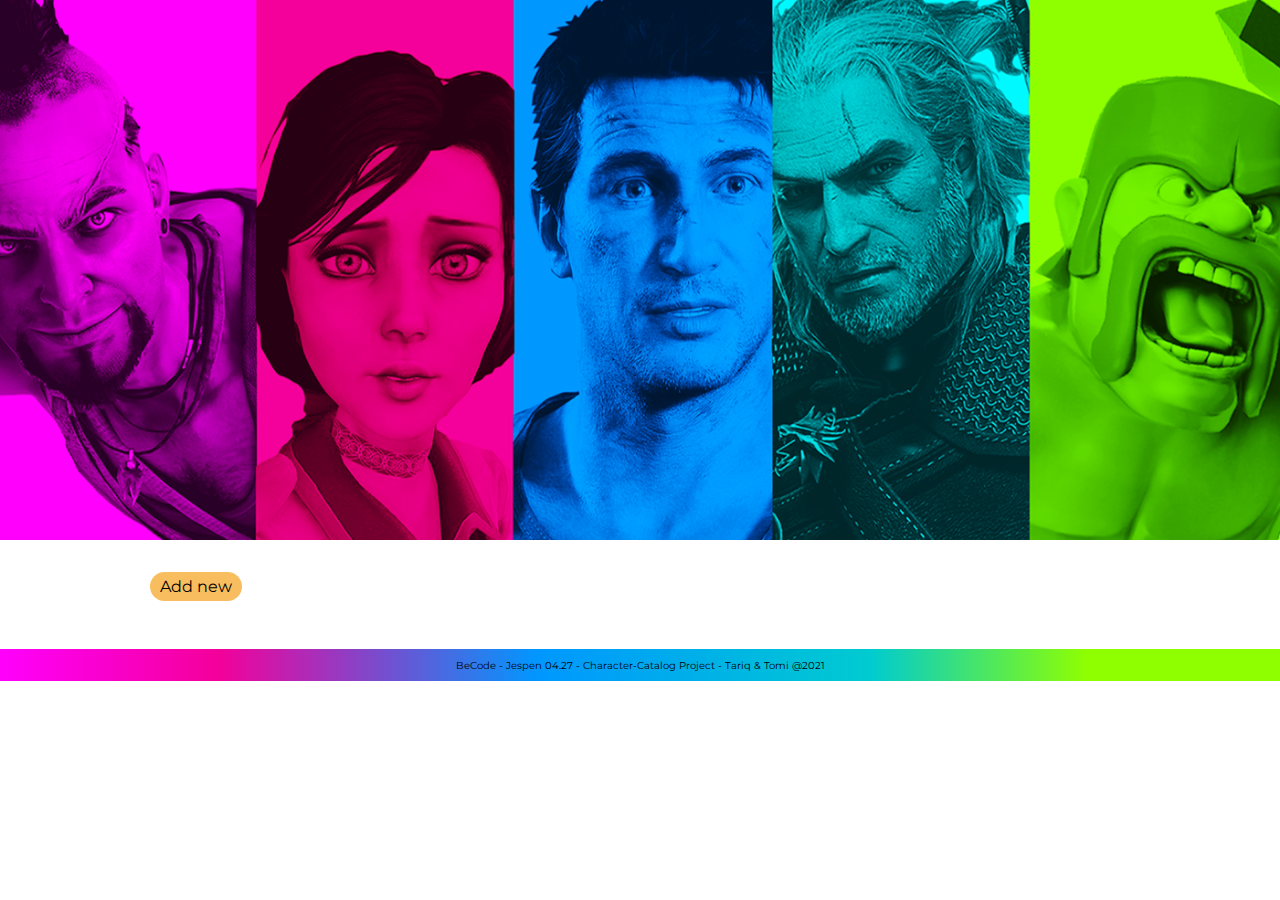
==== index.html @ 2823e84e "small fix" ====
<!DOCTYPE html>
<html lang="en">
  <head>
    <meta charset="UTF-8" />
    <meta http-equiv="X-UA-Compatible" content="IE=edge" />
    <meta name="viewport" content="width=device-width, initial-scale=1.0" />
    <link
      href="https://fonts.googleapis.com/css2?family=Montserrat:wght@200;300;400;600;800&display=swap"
      rel="stylesheet"
    />

    <link
      rel="stylesheet"
      href="https://use.fontawesome.com/releases/v5.3.1/css/all.css"
      integrity="sha384-mzrmE5qonljUremFsqc01SB46JvROS7bZs3IO2EmfFsd15uHvIt+Y8vEf7N7fWAU"
      crossorigin="anonymous"
    />
    <link rel="stylesheet" href="style.css" />
    <title>Character-Catalog</title>
  </head>
  <body>
    <header></header>
    <main>
      <!-- Tools Bar -->
      <div class="toolbar">
        <!-- <div class="serach">
          <form class="searchForm" action="">
            <input
              class="searchInput"
              type="search"
              placeholder="Your search..."
            />
            <i class="fa fa-search"></i>
          </form>
        </div>
      -->
        <button class="newBtn">Add new</button>

        <!-- New Char Modal-->
        <div class="modalNew-bg">
          <div class="modalNew">
            <div class="newChar">
              <form action="#" method="POST">
                <div class="newCharInputLine">
                  <label class="nameNew" for="uname"><b>Name</b></label>
                  <input
                    class="nameNewInput"
                    type="text"
                    placeholder="Enter your new person name"
                    name="uname"
                    required
                  />
                </div>

                <div class="newCharInputLine">
                  <label class="shortDesc" for="psw"
                    ><b>Short description </b></label
                  >
                  <input
                    class="shortDescInput"
                    type="text"
                    placeholder="Describe your hero in one line"
                    name="psw"
                    required
                  />
                </div>
                <div class="newCharInputLine">
                  <label class="imgUpl" for="psw"><b>Select image</b></label>
                  <input
                    class="button imgUplInput"
                    type="file"
                    id="inputFileToLoad"
                    type="file"
                    onchange="encodeImageFileAsURL();"
                  />
                  <div id="imgTest"></div>
                </div>
                <div class="newCharInputLine">
                  <label class="descript" for="psw"><b>Description</b></label>
                  <input class="descriptInput" type="text" rows="12" />
                </div>

                <button class="button" type="button" id="run">Submit</button>
              </form>
              <span class="modalNew-close">X</span>
            </div>
          </div>
        </div>
      </div>

      <!-- Card template -->
      <template id="charCard">
        <div class="char">
          <img class="charImg" src="" />

          <div class="charDetails">
            <h4 class="charName"></h4>
            <p class="charShortDesc"></p>
          </div>

          <div class="actions"></div>
        </div>
      </template>
      <!-- Card grid -->
      <div class="grid"><div id="target"></div></div>

      <!-- Modal More -->
      <div class="modal-bg">
        <div class="modal">
          <div class="charModal">
            <div class="charImgCont"><img class="charImg" src="" /></div>

            <div class="charDetails">
              <h4 class="charName"></h4>
              <p class="charShortDesc"></p>
              <p class="charId"></p>
            </div>
            <span class="modal-close">X</span>
          </div>
        </div>
      </div>
      <script src="./script.js"></script>
    </main>
    <footer>
      <p class="footText">
        BeCode - Jespen 04.27 - Character-Catalog Project - Tariq & Tomi @2021
      </p>
    </footer>
  </body>
</html>
---- style.css ----
* {
  padding: 0px;
  margin: 0px;
  font-family: 'Montserrat', sans-serif;
}

header {
  background-image: url('./src/assets/bg1.png');
  background-repeat: no-repeat;
  background-size: 100vw;
  height: 60vh;
}
.char {
  background-color: #e6e6e6a4;
  width: 40%;
  max-width: 48%;
  min-height: 120px;
  display: flex;
  justify-content: space-between;

  border-radius: 20px;

  margin: 10px;
  flex-grow: 2;
  overflow: hidden;
}

.charImgCont {
  max-width: 30%;
  height: 100%;
}
.charImg {
  width: 120px;
  top: 0;
  left: 0;
}
.charDetails {
  width: 50%;
  overflow: hidden;
}

.charName {
  padding: 1rem 0 1rem 0.2rem;
}

/* Action - buttons */

.actions {
  display: flex;
  flex-direction: column;
  justify-content: space-between;
  margin: 1.2rem;
}
.btn {
  height: 20px;
  width: 20px;
  border: none;
}

.btn:hover {
  cursor: pointer;
}

.moreBtn {
  background: url('./src/assets/menu.svg');
  background-size: cover;
  background-position: center;
}

.moreBtn:hover {
  filter: invert(52%) sepia(77%) saturate(632%) hue-rotate(49deg)
    brightness(123%) contrast(101%);
}

.editBtn {
  background: url('./src/assets/edit.svg');
  background-size: cover;
  background-position: center;
}

.editBtn:hover {
  filter: invert(31%) sepia(79%) saturate(6664%) hue-rotate(297deg)
    brightness(113%) contrast(130%);
}

.delBtn {
  background: url('./src/assets/trash.svg');
  background-size: cover;
  background-position: center;
}

.delBtn:hover {
  filter: invert(45%) sepia(40%) saturate(4500%) hue-rotate(182deg)
    brightness(101%) contrast(104%);
}

/* Toolbar */

.toolbar {
  padding: 1rem 0;
}

/* Main content */

#target,
.toolbar {
  max-width: 1000px;
  margin: 1rem auto;
  display: flex;
  justify-content: space-between;
  flex-wrap: wrap;
  padding: 0 4rem;
}

/* modal-settings */

.modal-bg,
.modalNew-bg {
  position: fixed;
  width: 100%;
  height: 100vh;
  top: 0;
  left: 0;
  background-color: rgba(0, 33, 59, 0.5);
  display: flex;
  justify-content: center;
  align-items: center;
  visibility: hidden;
  opacity: 0;
  transition: visibility 0s, opacity 0.5s;
}

.modalNew-close,
.modal-close {
  position: absolute;
  top: 1.5rem;
  right: 1.5rem;
  font-weight: 700;
}
.modal-active {
  visibility: visible;
  opacity: 1;
}

/* newChar-settings */
.newChar,
.charModal {
  background-color: #e6e6e6;
  font-size: 1rem;
  margin: 0 auto;
  padding: 3rem;
  border-radius: 20px;
  position: relative;
  min-width: 50%;

  display: flex;
  flex-direction: column;
  align-content: space-between;
  justify-content: space-between;

  /*
  display: grid;
  grid-template-columns: 1fr 1fr;
  grid-template-rows: 1fr 1fr 1fr 1fr;
  gap: 0px 0px;
  grid-template-areas:
    '.nameNew .nameNewInput'
    '.shortDesc .shortDescInput'
    '.imgUpl .imgUplInput'
    '.descript .descriptInput';*/
}

.newCharInputLine {
  margin: 1rem 0;
}

#run,
.newBtn {
  background-color: #f8bd5e;
  border-radius: 9999px;
  padding: 5px 10px;
  border: none;
  font-size: 1rem;
  margin-top: 20px;
}

.newBtn {
  margin: 1rem 10px;
}

input {
  min-width: 50%;
  border: none;
  border-radius: 10px;
  padding: 5px;
  margin-left: 1rem;
}

input:focus {
  border-radius: 10px;
}

/* footer */

footer {
  height: 2rem;
  display: flex;
  justify-content: center;
  font-size: 0.6rem;
  background: rgb(255, 0, 252);
  background: linear-gradient(
    90deg,
    rgba(255, 0, 252, 1) 0%,
    rgba(244, 0, 154, 1) 17%,
    rgba(0, 151, 255, 1) 42%,
    rgba(0, 203, 208, 1) 68%,
    rgba(143, 255, 0, 1) 85%
  );
}
.footText {
  align-self: center;
}

/* search */
/*
form {
  position: relative;
  top: 50%;
  left: 50%;
  transform: translate(-50%, -50%);
  transition: all 1s;
  width: 50px;
  height: 50px;

  box-sizing: border-box;
  border-radius: 25px;
  padding: 5px;
}

.searchInput {
  position: absolute;
  top: 0;
  left: 0;
  width: 100%;
  height: 42.5px;
  line-height: 30px;
  outline: 0;
  border: 0;
  display: none;
  font-size: 1em;
  border-radius: 20px;
  padding: 0 20px;
}

.fa {
  box-sizing: border-box;
  padding: 10px;
  width: 42.5px;
  height: 42.5px;
  position: absolute;
  top: 0;
  right: -10px;
  border-radius: 50%;
  color: #07051a;
  text-align: center;
  font-size: 1.2em;
  transition: all 1s;
}

.searchForm:hover {
  width: 200px;
  cursor: pointer;
}

.searchForm:hover .searchInput {
  display: block;
  border: 1px solid black;
}

*/
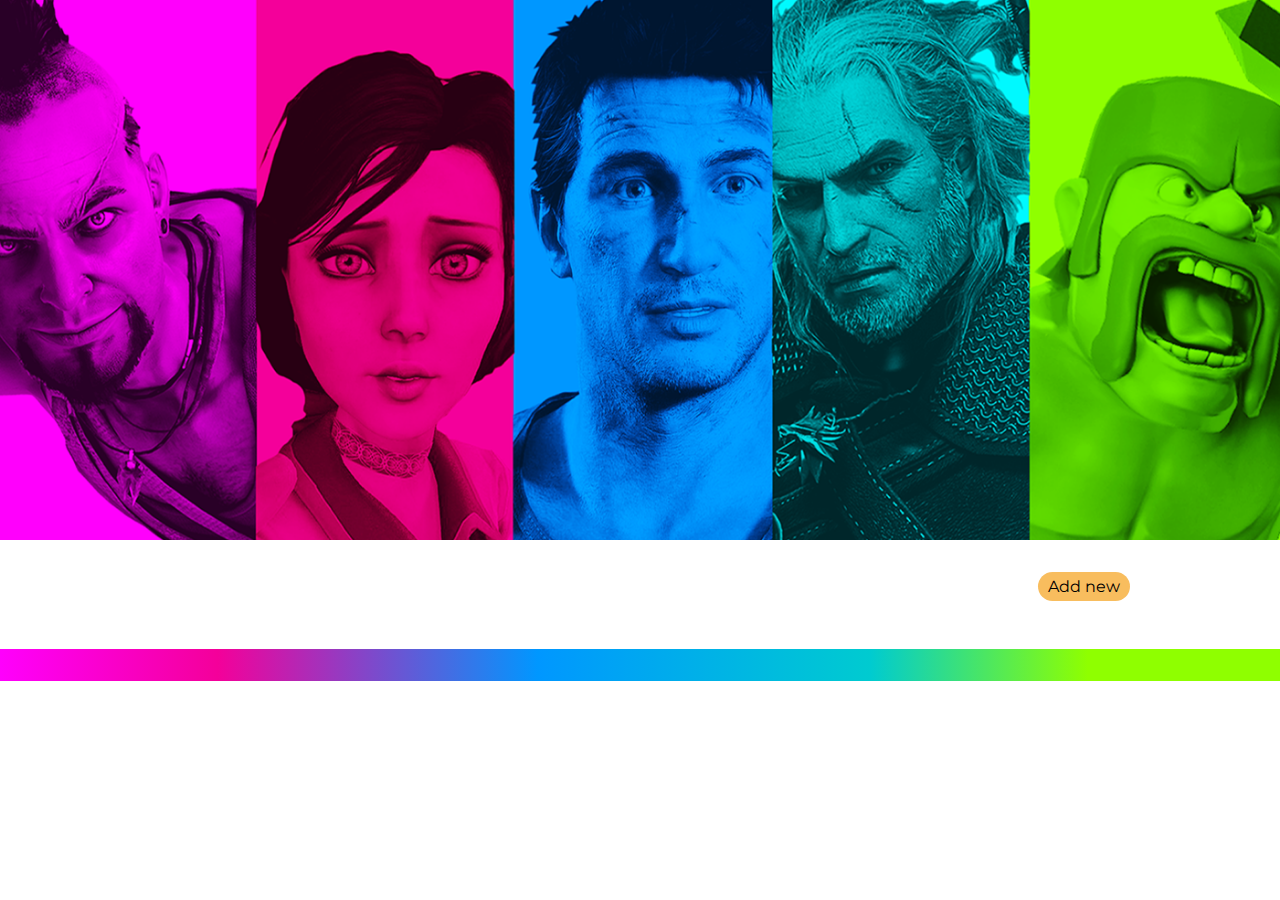
==== commit 0dff59f6: "refresh the page submit, edit delete" ====
--- a/index.html
+++ b/index.html
@@ -8,13 +8,6 @@
       href="https://fonts.googleapis.com/css2?family=Montserrat:wght@200;300;400;600;800&display=swap"
       rel="stylesheet"
     />
-
-    <link
-      rel="stylesheet"
-      href="https://use.fontawesome.com/releases/v5.3.1/css/all.css"
-      integrity="sha384-mzrmE5qonljUremFsqc01SB46JvROS7bZs3IO2EmfFsd15uHvIt+Y8vEf7N7fWAU"
-      crossorigin="anonymous"
-    />
     <link rel="stylesheet" href="style.css" />
     <title>Character-Catalog</title>
   </head>
@@ -23,17 +16,7 @@
     <main>
       <!-- Tools Bar -->
       <div class="toolbar">
-        <!-- <div class="serach">
-          <form class="searchForm" action="">
-            <input
-              class="searchInput"
-              type="search"
-              placeholder="Your search..."
-            />
-            <i class="fa fa-search"></i>
-          </form>
-        </div>
-      -->
+        <div class="serach"></div>
         <button class="newBtn">Add new</button>
 
         <!-- New Char Modal-->
@@ -42,22 +25,17 @@
             <div class="newChar">
               <form action="#" method="POST">
                 <div class="newCharInputLine">
-                  <label class="nameNew" for="uname"><b>Name</b></label>
+                  <label for="uname"><b>Name</b></label>
                   <input
-                    class="nameNewInput"
                     type="text"
                     placeholder="Enter your new person name"
                     name="uname"
                     required
                   />
                 </div>
-
                 <div class="newCharInputLine">
-                  <label class="shortDesc" for="psw"
-                    ><b>Short description </b></label
-                  >
+                  <label for="psw"><b>Short description </b></label>
                   <input
-                    class="shortDescInput"
                     type="text"
                     placeholder="Describe your hero in one line"
                     name="psw"
@@ -65,9 +43,9 @@
                   />
                 </div>
                 <div class="newCharInputLine">
-                  <label class="imgUpl" for="psw"><b>Select image</b></label>
+                  <label for="psw"><b>Select image</b></label>
                   <input
-                    class="button imgUplInput"
+                    class="button"
                     type="file"
                     id="inputFileToLoad"
                     type="file"
@@ -76,11 +54,11 @@
                   <div id="imgTest"></div>
                 </div>
                 <div class="newCharInputLine">
-                  <label class="descript" for="psw"><b>Description</b></label>
-                  <input class="descriptInput" type="text" rows="12" />
+                  <label for="psw"><b>Description</b></label>
+                  <input type="text" rows="12" />
                 </div>
 
-                <button class="button" type="button" id="run">Submit</button>
+                <button class="button" type="button" value="refresh"  id="run">Submit</button>
               </form>
               <span class="modalNew-close">X</span>
             </div>
@@ -106,7 +84,7 @@
 
       <!-- Modal More -->
       <div class="modal-bg">
-        <div class="modal">
+        <div class="modal modalMore">
           <div class="charModal">
             <div class="charImgCont"><img class="charImg" src="" /></div>
 
@@ -121,10 +99,6 @@
       </div>
       <script src="./script.js"></script>
     </main>
-    <footer>
-      <p class="footText">
-        BeCode - Jespen 04.27 - Character-Catalog Project - Tariq & Tomi @2021
-      </p>
-    </footer>
+    <footer></footer>
   </body>
 </html>
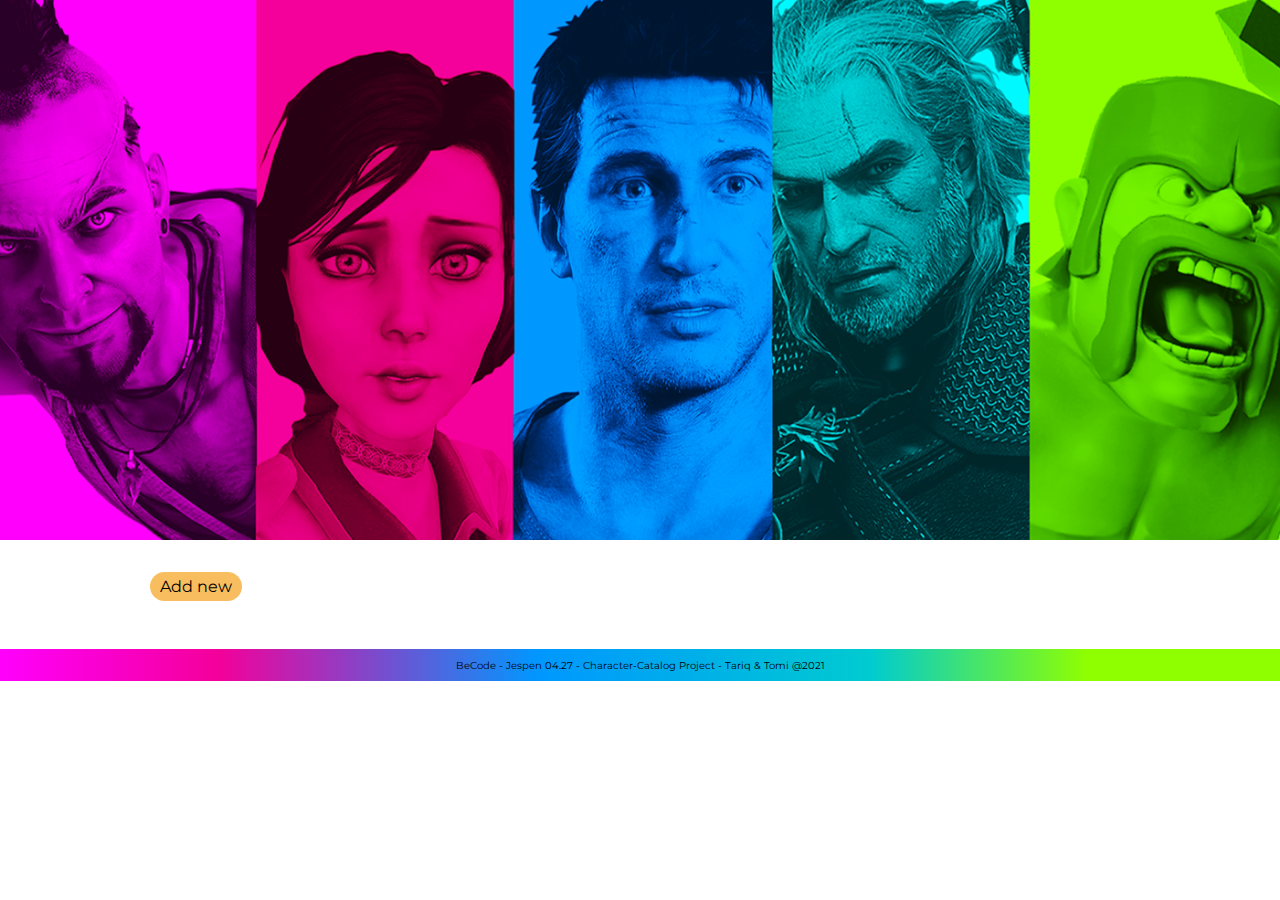
==== commit 1bd723f4: "fjsoifjojos" ====
--- a/index.html
+++ b/index.html
@@ -8,6 +8,13 @@
       href="https://fonts.googleapis.com/css2?family=Montserrat:wght@200;300;400;600;800&display=swap"
       rel="stylesheet"
     />
+
+    <link
+      rel="stylesheet"
+      href="https://use.fontawesome.com/releases/v5.3.1/css/all.css"
+      integrity="sha384-mzrmE5qonljUremFsqc01SB46JvROS7bZs3IO2EmfFsd15uHvIt+Y8vEf7N7fWAU"
+      crossorigin="anonymous"
+    />
     <link rel="stylesheet" href="style.css" />
     <title>Character-Catalog</title>
   </head>
@@ -16,26 +23,41 @@
     <main>
       <!-- Tools Bar -->
       <div class="toolbar">
-        <div class="serach"></div>
+        <!-- <div class="serach">
+          <form class="searchForm" action="">
+            <input
+              class="searchInput"
+              type="search"
+              placeholder="Your search..."
+            />
+            <i class="fa fa-search"></i>
+          </form>
+        </div>
+      -->
         <button class="newBtn">Add new</button>
 
         <!-- New Char Modal-->
-        <div class="modalNew-bg">
+        <div class="modalNew-bg modalEdit-bg">
           <div class="modalNew">
-            <div class="newChar">
+            <div class="newChar editChar">
               <form action="#" method="POST">
                 <div class="newCharInputLine">
-                  <label for="uname"><b>Name</b></label>
+                  <label class="nameNew" for="uname"><b>Name</b></label>
                   <input
+                    class="nameNewInput nameEditInput"
                     type="text"
                     placeholder="Enter your new person name"
                     name="uname"
                     required
                   />
                 </div>
+
                 <div class="newCharInputLine">
-                  <label for="psw"><b>Short description </b></label>
+                  <label class="shortDesc" for="psw"
+                    ><b>Short description </b></label
+                  >
                   <input
+                    class="shortDescInput"
                     type="text"
                     placeholder="Describe your hero in one line"
                     name="psw"
@@ -43,9 +65,9 @@
                   />
                 </div>
                 <div class="newCharInputLine">
-                  <label for="psw"><b>Select image</b></label>
+                  <label class="imgUpl" for="psw"><b>Select image</b></label>
                   <input
-                    class="button"
+                    class="button imgUplInput"
                     type="file"
                     id="inputFileToLoad"
                     type="file"
@@ -54,13 +76,15 @@
                   <div id="imgTest"></div>
                 </div>
                 <div class="newCharInputLine">
-                  <label for="psw"><b>Description</b></label>
-                  <input type="text" rows="12" />
+                  <label class="descript" for="psw"><b>Description</b></label>
+                  <input class="descriptInput" type="text" rows="12" />
                 </div>
 
-                <button class="button" type="button" value="refresh"  id="run">Submit</button>
+                <button class="button" type="button" value="refresh" id="run">
+                  Submit
+                </button>
               </form>
-              <span class="modalNew-close">X</span>
+              <span class="modalNew-close modalEdit-close">X</span>
             </div>
           </div>
         </div>
@@ -84,7 +108,7 @@
 
       <!-- Modal More -->
       <div class="modal-bg">
-        <div class="modal modalMore">
+        <div class="modal">
           <div class="charModal">
             <div class="charImgCont"><img class="charImg" src="" /></div>
 
@@ -99,6 +123,10 @@
       </div>
       <script src="./script.js"></script>
     </main>
-    <footer></footer>
+    <footer>
+      <p class="footText">
+        BeCode - Jespen 04.27 - Character-Catalog Project - Tariq & Tomi @2021
+      </p>
+    </footer>
   </body>
 </html>
--- a/style.css
+++ b/style.css
@@ -115,6 +115,7 @@
 /* modal-settings */
 
 .modal-bg,
+.modalEdit-bg,
 .modalNew-bg {
   position: fixed;
   width: 100%;
@@ -131,6 +132,7 @@
 }
 
 .modalNew-close,
+.modalEdit-close,
 .modal-close {
   position: absolute;
   top: 1.5rem;
@@ -144,6 +146,7 @@
 
 /* newChar-settings */
 .newChar,
+.editChar,
 .charModal {
   background-color: #e6e6e6;
   font-size: 1rem;
@@ -203,11 +206,12 @@
 /* footer */
 
 footer {
+  bottom: 0;
   height: 2rem;
   display: flex;
   justify-content: center;
   font-size: 0.6rem;
-  background: rgb(255, 0, 252);
+  background: rgb(255, 0, 251);
   background: linear-gradient(
     90deg,
     rgba(255, 0, 252, 1) 0%,
@@ -223,7 +227,7 @@
 
 /* search */
 /*
-form {
+.searchFgit orm {
   position: relative;
   top: 50%;
   left: 50%;
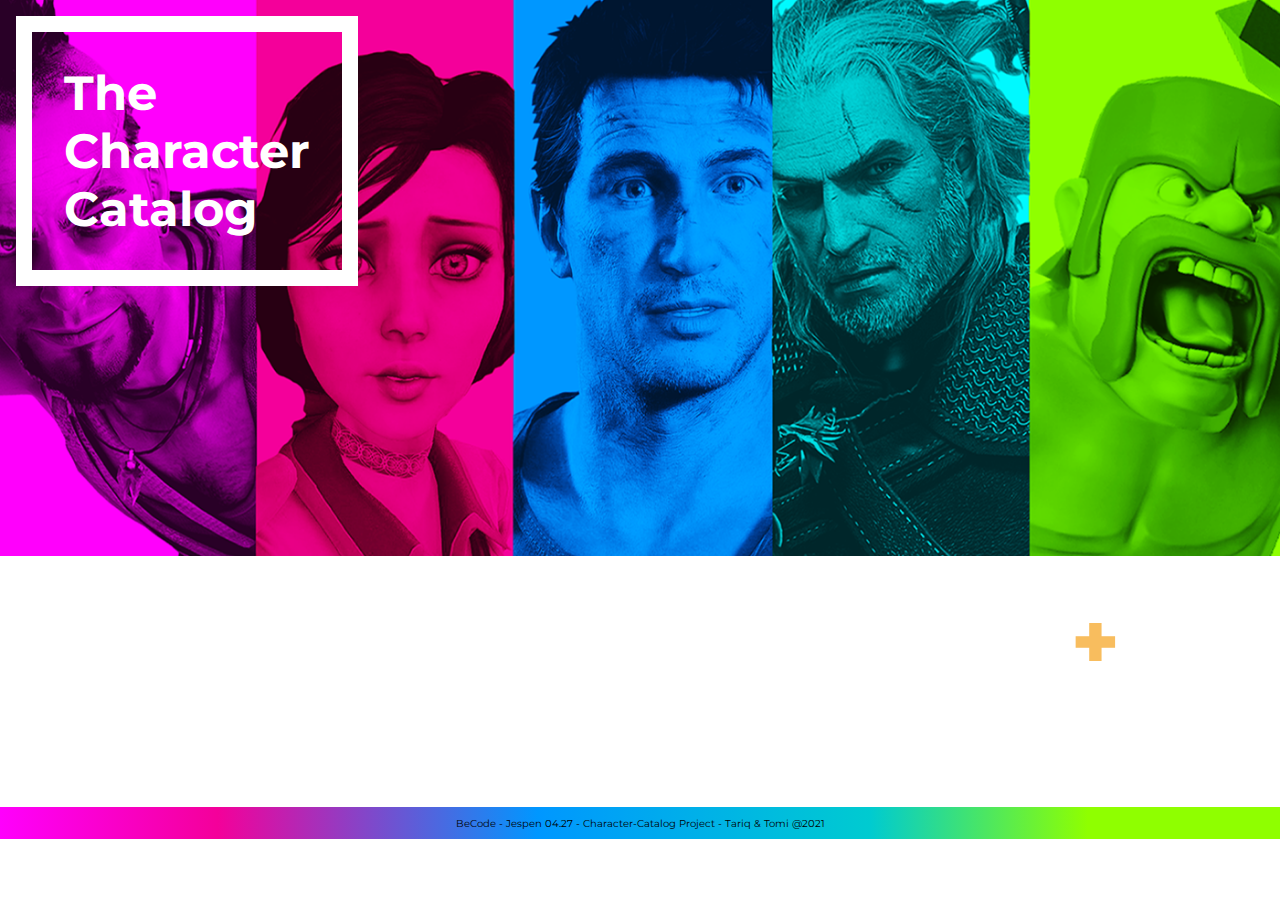
==== commit 8844308e: "djoijowkjf" ====
--- a/index.html
+++ b/index.html
@@ -19,11 +19,16 @@
     <title>Character-Catalog</title>
   </head>
   <body>
-    <header></header>
+    <header>
+      <div class="title">
+        <h1>The</br>Character</br>Catalog</h1>
+      </div>
+      
+    </header>
     <main>
       <!-- Tools Bar -->
       <div class="toolbar">
-        <!-- <div class="serach">
+        <div class="serach">
           <form class="searchForm" action="">
             <input
               class="searchInput"
@@ -33,8 +38,8 @@
             <i class="fa fa-search"></i>
           </form>
         </div>
-      -->
-        <button class="newBtn">Add new</button>
+
+        <button class="newBtn">+</button>
 
         <!-- New Char Modal-->
         <div class="modalNew-bg modalEdit-bg">
@@ -98,6 +103,7 @@
           <div class="charDetails">
             <h4 class="charName"></h4>
             <p class="charShortDesc"></p>
+            <p class="charId"></p>
           </div>
 
           <div class="actions"></div>
@@ -113,20 +119,22 @@
             <div class="charImgCont"><img class="charImg" src="" /></div>
 
             <div class="charDetails">
-              <h4 class="charName"></h4>
-              <p class="charShortDesc"></p>
+              <h4 class="charNameModal"></h4>
+              <p class="charDesc"></p>
               <p class="charId"></p>
             </div>
             <span class="modal-close">X</span>
           </div>
         </div>
       </div>
-      <script src="./script.js"></script>
+
+      
     </main>
     <footer>
       <p class="footText">
         BeCode - Jespen 04.27 - Character-Catalog Project - Tariq & Tomi @2021
       </p>
     </footer>
+    <script src="./script.js"></script>
   </body>
 </html>
--- a/style.css
+++ b/style.css
@@ -4,17 +4,34 @@
   font-family: 'Montserrat', sans-serif;
 }
 
+body {
+  position: relative;
+  min-height: 100vh;
+}
+
 header {
   background-image: url('./src/assets/bg1.png');
   background-repeat: no-repeat;
   background-size: 100vw;
-  height: 60vh;
-}
+  height: 50vh;
+  color: white;
+  padding-top: 1rem;
+  padding-left: 1rem;
+}
+.title {
+  width: fit-content;
+  border: 1rem solid white;
+  padding: 2rem;
+}
+h1 {
+  font-size: 3rem;
+}
+
 .char {
   background-color: #e6e6e6a4;
   width: 40%;
   max-width: 48%;
-  min-height: 120px;
+  height: 120px;
   display: flex;
   justify-content: space-between;
 
@@ -43,6 +60,18 @@
   padding: 1rem 0 1rem 0.2rem;
 }
 
+.charId {
+  display: none;
+}
+
+.charShortDesc {
+  overflow: hidden;
+  text-overflow: ellipsis;
+  display: -webkit-box;
+  -webkit-line-clamp: 3; /* number of lines to show */
+  -webkit-box-orient: vertical;
+}
+
 /* Action - buttons */
 
 .actions {
@@ -55,6 +84,8 @@
   height: 20px;
   width: 20px;
   border: none;
+  filter: invert(65%) sepia(1%) saturate(0%) hue-rotate(150deg) brightness(102%)
+    contrast(79%);
 }
 
 .btn:hover {
@@ -72,6 +103,10 @@
     brightness(123%) contrast(101%);
 }
 
+.moreBtn:focus {
+  border: none;
+}
+
 .editBtn {
   background: url('./src/assets/edit.svg');
   background-size: cover;
@@ -100,6 +135,28 @@
   padding: 1rem 0;
 }
 
+.toolbar .newBtn {
+  background: none;
+  font-weight: 800;
+  font-size: 5rem;
+  color: #f8bd5e;
+  transition-duration: 0.8s;
+  transition-property: transform;
+}
+
+.toolbar .newBtn:hover {
+  transform: rotate(180deg);
+  -webkit-transform: rotate(180deg);
+}
+
+/*.toolbar .newBtn:hover:after {
+  content: 'add';
+}*/
+
+button:hover {
+  cursor: pointer;
+}
+
 /* Main content */
 
 #target,
@@ -110,6 +167,10 @@
   justify-content: space-between;
   flex-wrap: wrap;
   padding: 0 4rem;
+}
+
+.grid {
+  padding-bottom: 4rem;
 }
 
 /* modal-settings */
@@ -138,6 +199,12 @@
   top: 1.5rem;
   right: 1.5rem;
   font-weight: 700;
+}
+
+.modalNew-close:hover,
+.modalEdit-close:hover,
+.modal-close:hover {
+  cursor: pointer;
 }
 .modal-active {
   visibility: visible;
@@ -155,25 +222,15 @@
   border-radius: 20px;
   position: relative;
   min-width: 50%;
-
   display: flex;
   flex-direction: column;
   align-content: space-between;
   justify-content: space-between;
-
-  /*
-  display: grid;
-  grid-template-columns: 1fr 1fr;
-  grid-template-rows: 1fr 1fr 1fr 1fr;
-  gap: 0px 0px;
-  grid-template-areas:
-    '.nameNew .nameNewInput'
-    '.shortDesc .shortDescInput'
-    '.imgUpl .imgUplInput'
-    '.descript .descriptInput';*/
 }
 
 .newCharInputLine {
+  display: flex;
+  justify-content: space-between;
   margin: 1rem 0;
 }
 
@@ -185,14 +242,19 @@
   border: none;
   font-size: 1rem;
   margin-top: 20px;
+  margin-right: 50%;
 }
 
 .newBtn {
   margin: 1rem 10px;
 }
 
+.imgUpl {
+  padding-right: 3.5rem;
+}
+
 input {
-  min-width: 50%;
+  min-width: 60%;
   border: none;
   border-radius: 10px;
   padding: 5px;
@@ -206,8 +268,10 @@
 /* footer */
 
 footer {
+  height: 2rem;
+
   bottom: 0;
-  height: 2rem;
+  width: 100%;
   display: flex;
   justify-content: center;
   font-size: 0.6rem;
@@ -226,8 +290,8 @@
 }
 
 /* search */
-/*
-.searchFgit orm {
+
+.searchForm {
   position: relative;
   top: 50%;
   left: 50%;
@@ -263,22 +327,54 @@
   height: 42.5px;
   position: absolute;
   top: 0;
-  right: -10px;
+  right: 0;
   border-radius: 50%;
   color: #07051a;
   text-align: center;
-  font-size: 1.2em;
+  font-size: 2.5em;
   transition: all 1s;
 }
 
 .searchForm:hover {
   width: 200px;
   cursor: pointer;
+  padding-right: 3px;
 }
 
 .searchForm:hover .searchInput {
   display: block;
   border: 1px solid black;
-}
-
-*/
+  font-size: 1.2rem;
+}
+
+.searchForm:hover > .fa {
+  font-size: 1.2rem;
+}
+
+@media screen and (min-width: 1600px) {
+  header {
+    height: 70vh;
+  }
+}
+@media screen and (min-width: 1200px) and (max-width: 1600px) {
+  header {
+    height: 60vh;
+  }
+}
+@media screen and (min-width: 1000px) and (max-width: 1200px) {
+  header {
+    height: 50vh;
+  }
+}
+
+@media screen and (min-width: 768px) and (max-width: 1000px) {
+  header {
+    height: 40vh;
+  }
+}
+
+@media screen and (min-width: 555px) and (max-width: 768px) {
+  header {
+    height: 30vh;
+  }
+}
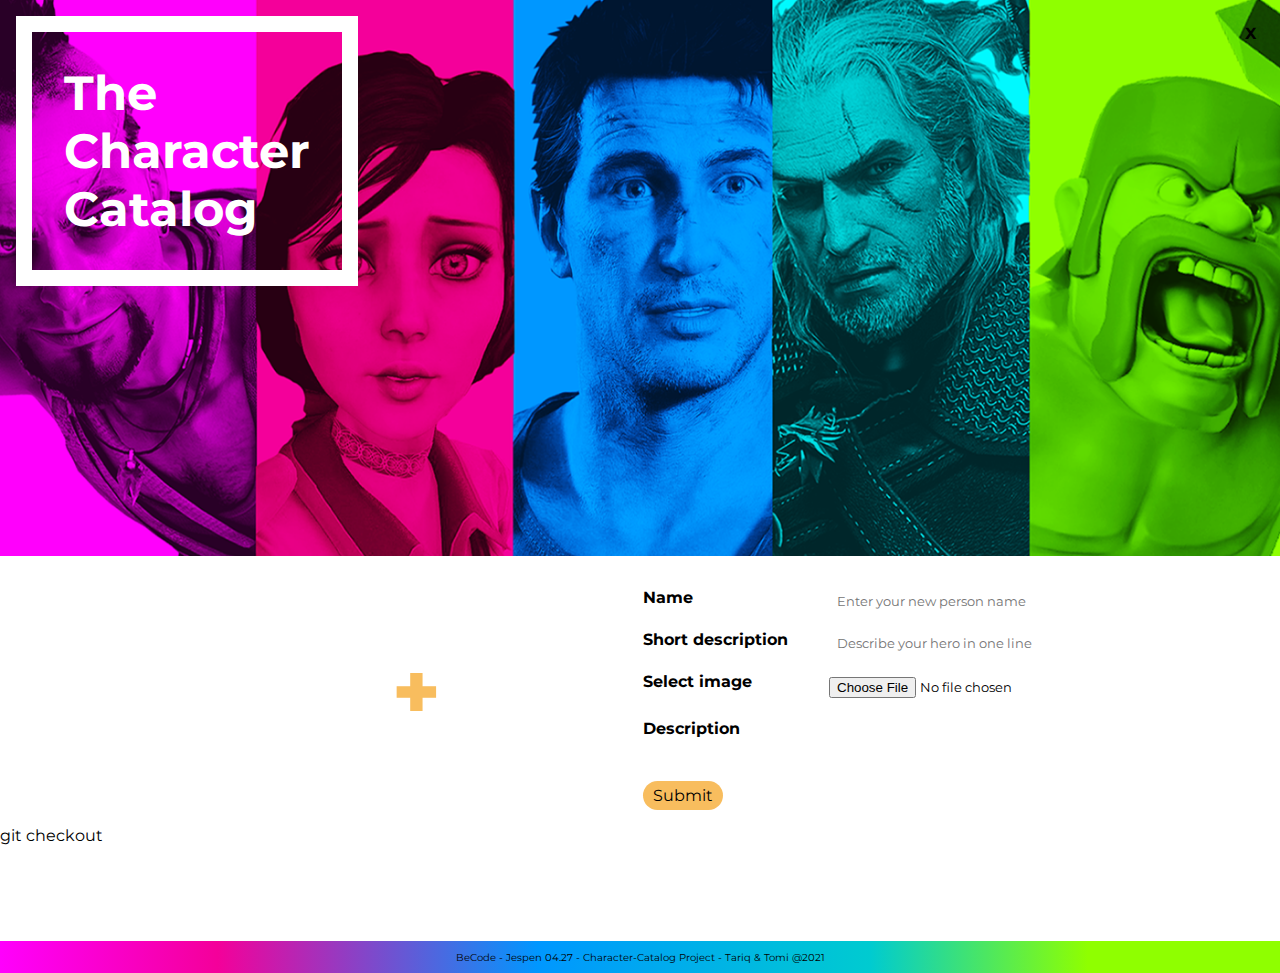
==== commit 2a817273: "for nothing" ====
--- a/index.html
+++ b/index.html
@@ -42,9 +42,9 @@
         <button class="newBtn">+</button>
 
         <!-- New Char Modal-->
-        <div class="modalNew-bg modalEdit-bg">
+        <!--<div class="modalNew-bg modalEdit-bg">
           <div class="modalNew">
-            <div class="newChar editChar">
+            <div class="newChar editChar">-->
               <form action="#" method="POST">
                 <div class="newCharInputLine">
                   <label class="nameNew" for="uname"><b>Name</b></label>
@@ -90,7 +90,7 @@
                 </button>
               </form>
               <span class="modalNew-close modalEdit-close">X</span>
-            </div>
+            </div>git checkout
           </div>
         </div>
       </div>
--- a/style.css
+++ b/style.css
@@ -34,7 +34,7 @@
   height: 120px;
   display: flex;
   justify-content: space-between;
-
+  border: 1px solid black;
   border-radius: 20px;
 
   margin: 10px;
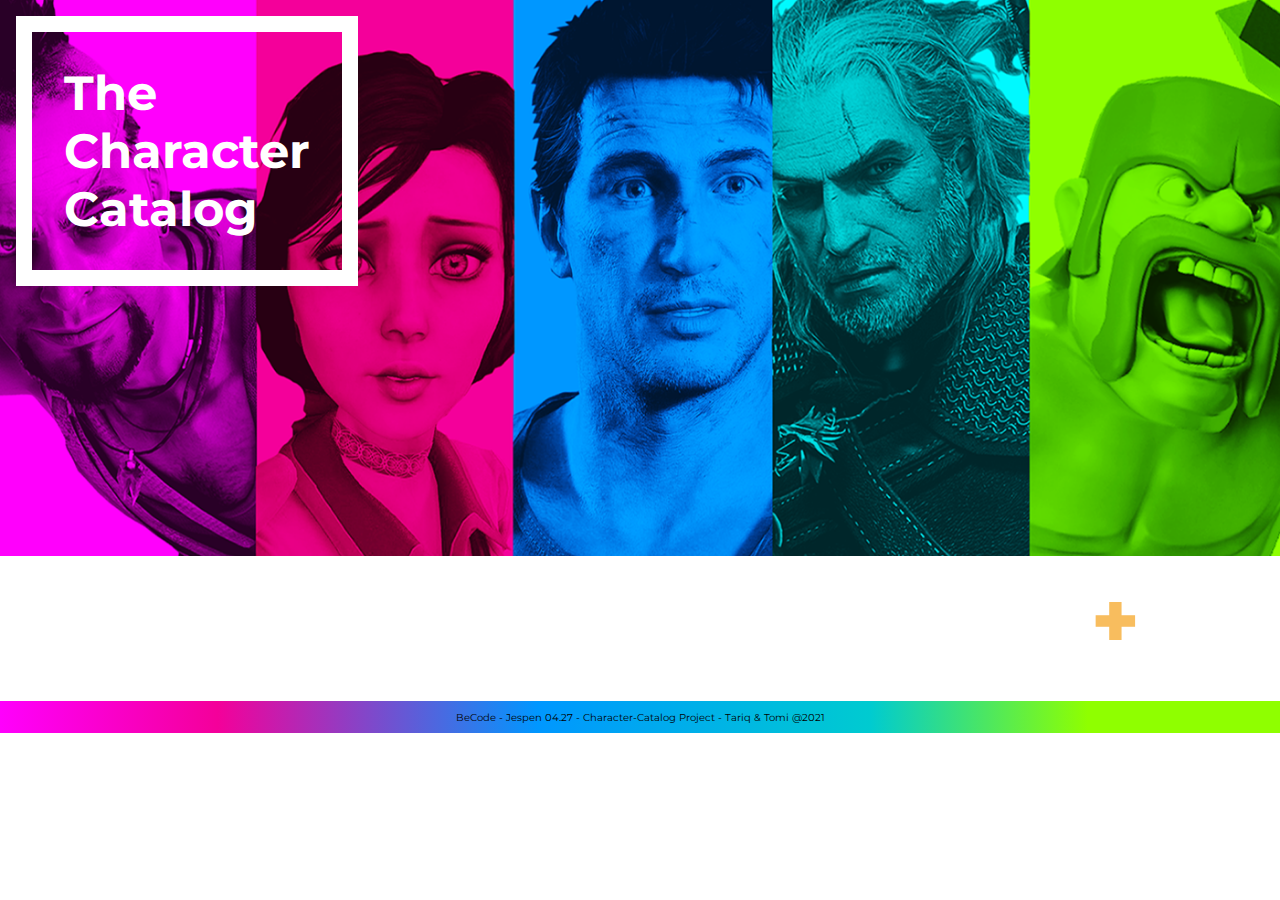
==== commit af38cab9: "big clean" ====
--- a/index.html
+++ b/index.html
@@ -4,137 +4,121 @@
     <meta charset="UTF-8" />
     <meta http-equiv="X-UA-Compatible" content="IE=edge" />
     <meta name="viewport" content="width=device-width, initial-scale=1.0" />
+    <link rel="stylesheet" href="./src/style/style.css" />
+
+    <script
+      src="https://cdn.jsdelivr.net/npm/bootstrap@5.0.0-beta2/dist/js/bootstrap.bundle.min.js"
+      integrity="sha384-b5kHyXgcpbZJO/tY9Ul7kGkf1S0CWuKcCD38l8YkeH8z8QjE0GmW1gYU5S9FOnJ0"
+      crossorigin="anonymous"
+    ></script>
+    <!--Font style  -->
     <link
       href="https://fonts.googleapis.com/css2?family=Montserrat:wght@200;300;400;600;800&display=swap"
       rel="stylesheet"
     />
-
+    <!--fontAwesome-->
     <link
       rel="stylesheet"
-      href="https://use.fontawesome.com/releases/v5.3.1/css/all.css"
-      integrity="sha384-mzrmE5qonljUremFsqc01SB46JvROS7bZs3IO2EmfFsd15uHvIt+Y8vEf7N7fWAU"
+      href="https://use.fontawesome.com/releases/v5.15.2/css/all.css"
+      integrity="sha384-vSIIfh2YWi9wW0r9iZe7RJPrKwp6bG+s9QZMoITbCckVJqGCCRhc+ccxNcdpHuYu"
       crossorigin="anonymous"
     />
-    <link rel="stylesheet" href="style.css" />
-    <title>Character-Catalog</title>
+    <title>Document</title>
   </head>
+
   <body>
+    <!-- Page Content -->
     <header>
       <div class="title">
-        <h1>The</br>Character</br>Catalog</h1>
+        <h1>The<br />Character<br />Catalog</h1>
       </div>
-      
     </header>
-    <main>
-      <!-- Tools Bar -->
-      <div class="toolbar">
-        <div class="serach">
-          <form class="searchForm" action="">
-            <input
-              class="searchInput"
-              type="search"
-              placeholder="Your search..."
-            />
-            <i class="fa fa-search"></i>
-          </form>
+    <!-- Tool Bar -->
+    <div class="toolbar">
+      <div class="serach">
+        <form class="searchForm" action="">
+          <input
+            class="searchInput"
+            type="search"
+            placeholder="Your search..."
+          />
+          <i class="fa fa-search"></i>
+        </form>
+      </div>
+
+      <button class="newBtn">+</button>
+    </div>
+    <div class="container">
+      <div class="modalNew-bg">
+        <div class="modal">
+          <div class="charModal">
+            <form class="add-post-form">
+              <div class="from-group">
+                <label for="title" class="label">Name</label>
+                <input
+                  type="text"
+                  placeholder="Enter your charater name"
+                  class="form-control"
+                  id="name-value"
+                />
+              </div>
+              <div class="from-group">
+                <label for="title" class="label">Short description</label>
+                <input
+                  type="text"
+                  placeholder="Describe your hero in one line"
+                  class="form-control"
+                  id="short-value"
+                />
+              </div>
+              <div class="from-group">
+                <label class="imgUpl label" for="psw"
+                  ><b>Select image:</b></label
+                >
+                <input
+                  class="button imgUplInput"
+                  id="image-value"
+                  type="file"
+                  onchange="encodeImageFileAsURL()"
+                />
+              </div>
+              <div id="imgTest"></div>
+              <div class="from-group discrField">
+                <label for="title" class="label discrLabel">Description</label>
+                <textarea
+                  class="form-control"
+                  id="body-value"
+                  cols="50"
+                  rows="5"
+                ></textarea>
+              </div>
+              <button type="submit" class="btn-submit">Submit</button>
+              <span class="modalNew-close">X</span>
+            </form>
+          </div>
         </div>
-
-        <button class="newBtn">+</button>
-
-        <!-- New Char Modal-->
-        <!--<div class="modalNew-bg modalEdit-bg">
-          <div class="modalNew">
-            <div class="newChar editChar">-->
-              <form action="#" method="POST">
-                <div class="newCharInputLine">
-                  <label class="nameNew" for="uname"><b>Name</b></label>
-                  <input
-                    class="nameNewInput nameEditInput"
-                    type="text"
-                    placeholder="Enter your new person name"
-                    name="uname"
-                    required
-                  />
-                </div>
-
-                <div class="newCharInputLine">
-                  <label class="shortDesc" for="psw"
-                    ><b>Short description </b></label
-                  >
-                  <input
-                    class="shortDescInput"
-                    type="text"
-                    placeholder="Describe your hero in one line"
-                    name="psw"
-                    required
-                  />
-                </div>
-                <div class="newCharInputLine">
-                  <label class="imgUpl" for="psw"><b>Select image</b></label>
-                  <input
-                    class="button imgUplInput"
-                    type="file"
-                    id="inputFileToLoad"
-                    type="file"
-                    onchange="encodeImageFileAsURL();"
-                  />
-                  <div id="imgTest"></div>
-                </div>
-                <div class="newCharInputLine">
-                  <label class="descript" for="psw"><b>Description</b></label>
-                  <input class="descriptInput" type="text" rows="12" />
-                </div>
-
-                <button class="button" type="button" value="refresh" id="run">
-                  Submit
-                </button>
-              </form>
-              <span class="modalNew-close modalEdit-close">X</span>
-            </div>git checkout
+      </div>
+      <!-- modal More-->
+      <div class="modalMore-bg">
+        <div class="modal">
+          <div class="charMoreModal">
+            <img alt="" id="moreImage" />
+            <div class="charInfos">
+              <h3 class="card-name" id="name-value"></h3>
+              <p class="descr" id="body-value"></p>
+            </div>
+            <span class="modalMore-close">X</span>
           </div>
         </div>
       </div>
 
-      <!-- Card template -->
-      <template id="charCard">
-        <div class="char">
-          <img class="charImg" src="" />
-
-          <div class="charDetails">
-            <h4 class="charName"></h4>
-            <p class="charShortDesc"></p>
-            <p class="charId"></p>
-          </div>
-
-          <div class="actions"></div>
-        </div>
-      </template>
-      <!-- Card grid -->
-      <div class="grid"><div id="target"></div></div>
-
-      <!-- Modal More -->
-      <div class="modal-bg">
-        <div class="modal">
-          <div class="charModal">
-            <div class="charImgCont"><img class="charImg" src="" /></div>
-
-            <div class="charDetails">
-              <h4 class="charNameModal"></h4>
-              <p class="charDesc"></p>
-              <p class="charId"></p>
-            </div>
-            <span class="modal-close">X</span>
-          </div>
-        </div>
-      </div>
-
-      
-    </main>
-    <footer>
-      <p class="footText">
-        BeCode - Jespen 04.27 - Character-Catalog Project - Tariq & Tomi @2021
-      </p>
-    </footer>
-    <script src="./script.js"></script>
+      <div class="post-list"></div>
+    </div>
+    <script src="./src/sripts/app.js"></script>
   </body>
+  <footer>
+    <p class="footText">
+      BeCode - Jespen 04.27 - Character-Catalog Project - Tariq & Tomi @2021
+    </p>
+  </footer>
 </html>
--- a/src/style/style.css
+++ b/src/style/style.css
@@ -0,0 +1,411 @@
+* {
+  padding: 0px;
+  margin: 0px;
+  font-family: 'Montserrat', sans-serif;
+}
+
+header {
+  background-image: url('../assets/bg1.png');
+  background-repeat: no-repeat;
+  background-size: 100vw;
+  height: 50vh;
+  color: white;
+  padding-top: 1rem;
+  padding-left: 1rem;
+}
+.title {
+  width: fit-content;
+  border: 1rem solid white;
+  padding: 2rem;
+}
+h1 {
+  font-size: 3rem;
+}
+
+/* Toolbar */
+
+.toolbar {
+  padding: 1rem 0;
+}
+
+.toolbar .newBtn {
+  background: none;
+  font-weight: 800;
+  font-size: 5rem;
+  border: none;
+  color: #f8bd5e;
+  transition-duration: 0.8s;
+  transition-property: transform;
+}
+
+.toolbar .newBtn:hover {
+  transform: rotate(180deg);
+  -webkit-transform: rotate(180deg);
+}
+
+/* search */
+
+.searchForm {
+  position: relative;
+  top: 50%;
+  left: 50%;
+  transform: translate(-50%, -50%);
+  transition: all 1s;
+  width: 50px;
+  height: 50px;
+
+  box-sizing: border-box;
+  border-radius: 25px;
+  padding: 5px;
+}
+
+.searchInput {
+  position: absolute;
+  top: 0;
+  left: 0;
+  width: 100%;
+  height: 42.5px;
+  line-height: 30px;
+  outline: 0;
+  border: 0;
+  display: none;
+  font-size: 1em;
+  border-radius: 20px;
+  padding: 0 20px;
+}
+
+.fa {
+  box-sizing: border-box;
+  padding: 10px;
+  width: 42.5px;
+  height: 42.5px;
+  position: absolute;
+  top: 0;
+  right: 0;
+  border-radius: 50%;
+  color: #07051a;
+  text-align: center;
+  font-size: 2.5em;
+  transition: all 1s;
+}
+
+.searchForm:hover {
+  width: 200px;
+  cursor: pointer;
+  padding-right: 3px;
+}
+
+.searchForm:hover .searchInput {
+  display: block;
+  border: 1px solid black;
+  font-size: 1.2rem;
+}
+
+.searchForm:hover > .fa {
+  font-size: 1.2rem;
+}
+
+.btnSubmit {
+  width: 100px;
+  height: 2rem;
+}
+
+/* modal-settings */
+
+.modalNew-bg,
+.modalEdit-bg,
+.modalMore-bg {
+  position: fixed;
+  width: 100%;
+  height: 100vh;
+  top: 0;
+  left: 0;
+  background-color: rgba(0, 33, 59, 0.5);
+  display: flex;
+  justify-content: center;
+  align-items: center;
+  visibility: hidden;
+  opacity: 0;
+  transition: visibility 0s, opacity 0.5s;
+  background: linear-gradient(
+    90deg,
+    rgba(255, 0, 252, 0.5) 0%,
+    rgba(244, 0, 154, 0.5) 17%,
+    rgba(0, 151, 255, 0.5) 42%,
+    rgba(0, 203, 208, 0.5) 68%,
+    rgba(143, 255, 0, 0.5) 85%
+  );
+}
+
+.modal {
+  position: relative;
+  background-color: rgb(172, 180, 189);
+  height: 50%;
+  width: 50%;
+  display: flex;
+  flex-direction: column;
+  align-content: space-between;
+  justify-content: space-between;
+  border-radius: 20px;
+  z-index: 100;
+}
+.btn-submit {
+  margin-top: 20px;
+  padding: 10px 30px;
+  background-color: #f8bd5e;
+  color: white;
+  border: 1px solid #f8bd5e;
+  cursor: pointer;
+  border-radius: 9999px;
+  padding-bottom: 0.8rem;
+  font-size: 1rem;
+  font-weight: 600;
+  position: absolute;
+  bottom: 40px;
+  right: 40px;
+}
+
+.btn-submit:hover {
+  cursor: pointer;
+  color: #f8bd5e;
+  background-color: transparent;
+}
+
+.modalNew-close,
+.modalEdit-close,
+.modal-close,
+.modalMore-close {
+  position: absolute;
+  top: 40px;
+  right: 40px;
+  font-weight: bold;
+  font-size: 2rem;
+}
+
+.modalNew-close:hover,
+.modalEdit-close:hover,
+.modal-close:hover,
+.modalMore-close:hover {
+  cursor: pointer;
+}
+.modal-active {
+  visibility: visible;
+  opacity: 1;
+}
+
+.add-post-form {
+  margin: 3rem;
+  padding: 0.8rem;
+  height: auto;
+}
+
+.from-group {
+  padding: 1rem 0;
+}
+input {
+  font-size: 1rem;
+  padding: 3px 5px;
+}
+b {
+  font-weight: 400;
+}
+
+.label {
+  min-width: 5rem;
+}
+
+placeholder {
+  font-size: 1rem;
+}
+
+.discrField {
+  position: relative;
+}
+.discrLabel {
+  top: 0;
+}
+
+.charMoreModal {
+  height: 100%;
+  padding: 2rem;
+  display: flex;
+  justify-content: space-around;
+}
+.charMoreModal img {
+  width: 30%;
+  height: 60%;
+  align-self: center;
+}
+
+.charInfos {
+  width: 50%;
+}
+
+h3 {
+  font-size: 2rem;
+  margin-right: 3rem;
+  margin-bottom: 1rem;
+  text-align: center;
+  color: #ffc400;
+  border: 3px solid;
+}
+
+.descr {
+  font-size: 1.2rem;
+}
+
+/* Main content*/
+
+.post-list,
+.toolbar {
+  max-width: 1000px;
+  margin: 1rem auto;
+  display: flex;
+  justify-content: space-between;
+  flex-wrap: wrap;
+  padding: 0 4rem;
+}
+.card-id {
+  background-color: #e6e6e6a4;
+  width: 40%;
+  max-width: 48%;
+  height: 120px;
+  display: flex;
+  justify-content: space-between;
+  flex-grow: 2;
+  border-radius: 20px;
+  margin: 10px;
+  overflow: hidden;
+}
+
+.card-infos {
+  width: 50%;
+  overflow: hidden;
+}
+
+.card-name {
+  padding: 1rem 0 1rem 0.2rem;
+}
+
+.card-short {
+  overflow: hidden;
+  text-overflow: ellipsis;
+  display: -webkit-box;
+  -webkit-line-clamp: 3; /* number of lines to show */
+  -webkit-box-orient: vertical;
+}
+
+.description {
+  visibility: hidden;
+}
+
+/* Action - buttons */
+
+.btns {
+  display: flex;
+  flex-direction: column;
+  justify-content: space-between;
+  margin: 1.2rem;
+  z-index: 0;
+}
+
+.btn {
+  height: 20px;
+  width: 20px;
+  border: none;
+  filter: invert(65%) sepia(1%) saturate(0%) hue-rotate(150deg) brightness(102%)
+    contrast(79%);
+}
+
+.btn:hover {
+  cursor: pointer;
+}
+
+#moreBtn {
+  background: url('../assets/menu.svg');
+  background-size: cover;
+  background-position: center;
+}
+
+#moreBtn:hover {
+  filter: invert(52%) sepia(77%) saturate(632%) hue-rotate(49deg)
+    brightness(123%) contrast(101%);
+}
+
+#editBtn {
+  background: url('../assets/edit.svg');
+  background-size: cover;
+  background-position: center;
+}
+
+#editBtn:hover {
+  filter: invert(31%) sepia(79%) saturate(6664%) hue-rotate(297deg)
+    brightness(113%) contrast(130%);
+}
+
+#deleteBtn {
+  background: url('../assets/trash.svg');
+  background-size: cover;
+  background-position: center;
+}
+
+#deleteBtn:hover {
+  filter: invert(45%) sepia(40%) saturate(4500%) hue-rotate(182deg)
+    brightness(101%) contrast(104%);
+}
+
+.btns p {
+  display: none;
+}
+
+/* footer */
+
+footer {
+  height: 2rem;
+
+  bottom: 0;
+  width: 100%;
+  display: flex;
+  justify-content: center;
+  font-size: 0.6rem;
+  background: rgb(255, 0, 251);
+  background: linear-gradient(
+    90deg,
+    rgba(255, 0, 252, 1) 0%,
+    rgba(244, 0, 154, 1) 17%,
+    rgba(0, 151, 255, 1) 42%,
+    rgba(0, 203, 208, 1) 68%,
+    rgba(143, 255, 0, 1) 85%
+  );
+}
+.footText {
+  align-self: center;
+}
+
+@media screen and (min-width: 1600px) {
+  header {
+    height: 70vh;
+  }
+}
+@media screen and (min-width: 1200px) and (max-width: 1600px) {
+  header {
+    height: 60vh;
+  }
+}
+@media screen and (min-width: 1000px) and (max-width: 1200px) {
+  header {
+    height: 50vh;
+  }
+}
+
+@media screen and (min-width: 768px) and (max-width: 1000px) {
+  header {
+    height: 40vh;
+  }
+}
+
+@media screen and (min-width: 555px) and (max-width: 768px) {
+  header {
+    height: 30vh;
+  }
+}
